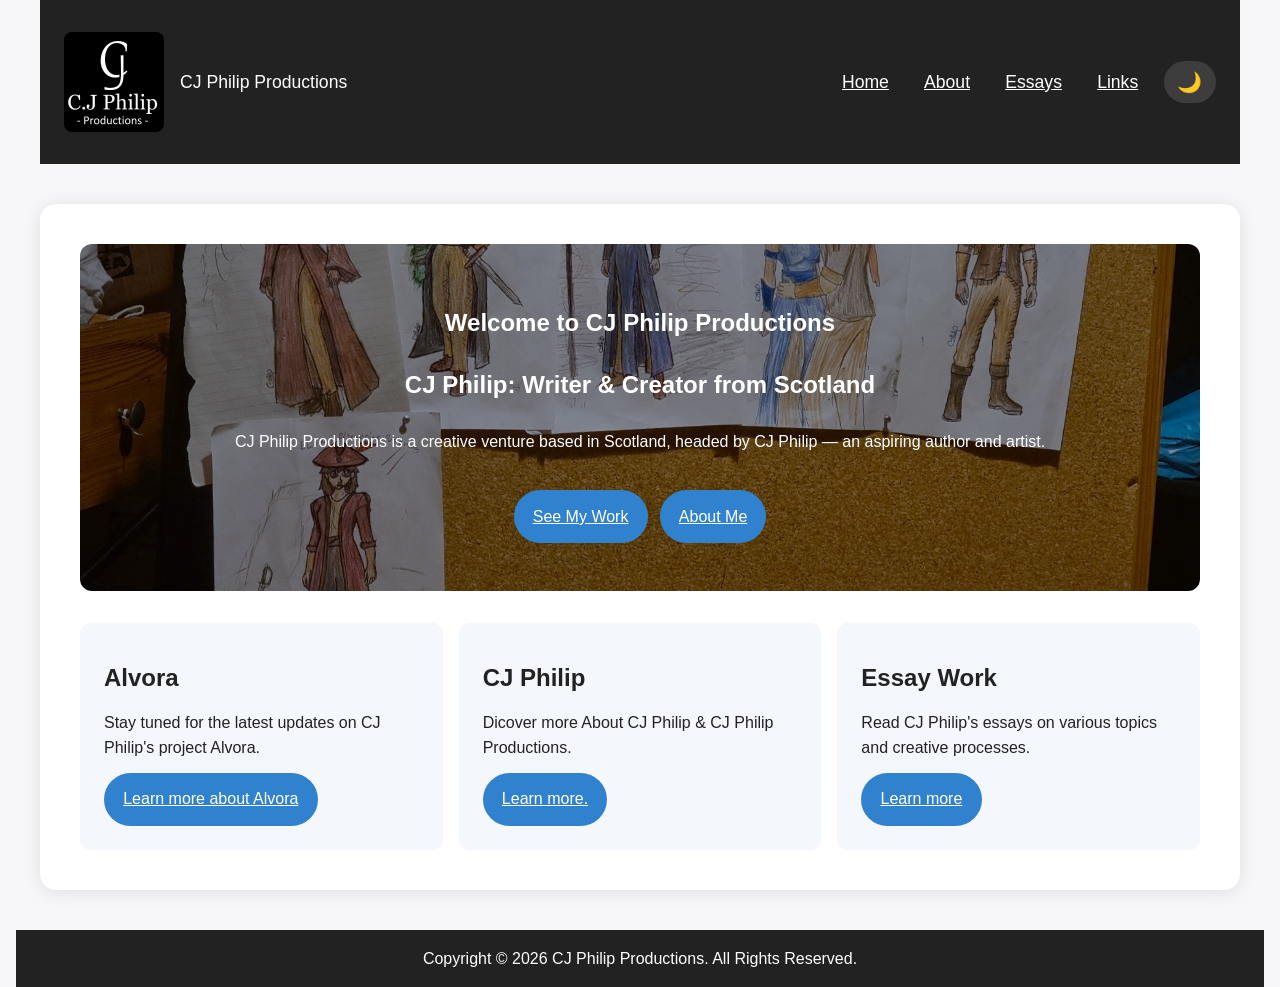
==== index.html @ aae2d984 "Add files via upload" ====
<!DOCTYPE html>
<html lang="en">
<head>
    <meta charset="UTF-8">
    <meta name="viewport" content="width=device-width, initial-scale=1.0">
    <title>CJ Philip Productions</title>
    <link rel="icon" type="image/png" href="Images/Logo.Png">
    <link rel="stylesheet" href="Main.Css">
    <script src="theme.js" defer></script>
    <script src="hero-carousel.js" defer></script>
</head>
<body>
    <header>
        <figure>
            <img src="Images/Logo.Png" alt="CJ Philip's Productions Logo" width="200" height="200">
            <figcaption>CJ Philip Productions</figcaption>
        </figure>
        <div class="header-actions">
            <nav>
                <a href="index.html" class="onPage">Home</a>
                <a href="about.html">About</a>
                <a href="essays.html">Essays</a>
                <a href="links.html">Links</a>
            </nav>
            <button id="theme-toggle" class="theme-toggle" type="button" aria-label="Toggle dark mode">🌙</button>
        </div>
    </header>
    <main>
        <section class="hero">
            <h1>Welcome to CJ Philip Productions</h1>
            <h2>CJ Philip: Writer &amp; Creator from Scotland</h2>
            <p>CJ Philip Productions is a creative venture based in Scotland, headed by CJ Philip — an aspiring author and artist.</p>
            <div class="hero-links">
                <a href="links.html">See My Work</a>
                <a href="about.html">About Me</a>
            </div>
        </section>
        <section class="article-grid">
            <article>
                <h2>Alvora</h2>
                <p>Stay tuned for the latest updates on CJ Philip's project Alvora.</p>
                <a href="alvora.html">Learn more about Alvora</a>
            </article>
            <article>
                <h2>CJ Philip</h2>
                <p>Dicover more About CJ Philip & CJ Philip Productions.</p>
                <a href="about.html">Learn more.</a>
            </article>
            <article>
                <h2>Essay Work</h2>
                <p>Read CJ Philip's essays on various topics and creative processes.</p>
                <a href="essays.html">Learn more</a>
            </article>
        </section>
    </main>
    <footer>
        <p>Copyright &copy; <script>document.write(new Date().getFullYear())</script> CJ Philip Productions. All Rights Reserved.</p>
    </footer>
</body>
</html>
---- Main.Css ----
body {
  font-family: 'Segoe UI', Arial, sans-serif;
  background: var(--bg);
  color: var(--text);
  margin: 0;
  padding: 0 1rem;
  line-height: 1.6;
  scrollbar-width: thin;
  scrollbar-color: var(--scroll-thumb) var(--scroll-track);
}

body::-webkit-scrollbar {
  width: 12px;
}

body::-webkit-scrollbar-track {
  background: var(--scroll-track);
}

body::-webkit-scrollbar-thumb {
  background: var(--scroll-thumb);
  border-radius: 999px;
  border: 3px solid var(--scroll-track);
}

body::-webkit-scrollbar-thumb:hover {
  background: var(--scroll-thumb-hover);
}

:root {
  color-scheme: light;
  --bg: #f7f7f9;
  --surface: #fff;
  --text: #222;
  --header: #222;
  --header-text: #fff;
  --link: #3182ce;
  --link-hover: #225ea8;
  --button-bg: #3182ce;
  --button-text: #fff;
  --surface-alt: #f4f7fb;
  --hero-overlay: linear-gradient(rgba(10, 25, 45, 0.65), rgba(10, 25, 45, 0.25));
  --scroll-track: #e2e8f0;
  --scroll-thumb: #a1b0d8;
  --scroll-thumb-hover: #718bb8;
}

[data-theme='dark'] {
  color-scheme: dark;
  --bg: #11151f;
  --surface: #1d2333;
  --text: #e7eaf3;
  --header: #090d15;
  --header-text: #f7f8ff;
  --link: #7ec4ff;
  --link-hover: #94c9ff;
  --button-bg: #4369a1;
  --button-text: #fff;
  --surface-alt: #152031;
  --hero-overlay: linear-gradient(rgba(0, 0, 0, 0.75), rgba(0, 0, 0, 0.35));
}

html {
  box-sizing: border-box;
}

*, *::before, *::after {
  box-sizing: inherit;
}

header, footer {
  background: var(--header);
  color: var(--header-text);
  padding: 1rem 1.5rem;
  text-align: center;
}

header {
  display: flex;
  flex-wrap: wrap;
  align-items: center;
  justify-content: space-between;
  gap: 1rem;
  width: min(100%, 1200px);
  margin: 0 auto;
  font-size: 1.1rem;
}

.header-actions {
  display: flex;
  align-items: center;
  gap: 1rem;
}

header figure {
  margin: 0;
  display: flex;
  align-items: center;
  gap: 1rem;
}

header figure img {
  width: 100px;
  height: auto;
}

nav {
  display: flex;
  flex-wrap: wrap;
  gap: 1rem;
  justify-content: flex-end;
}


.theme-toggle {
  background: rgba(255, 255, 255, 0.12);
  border: none;
  outline: none;
  color: inherit;
  padding: 0.55rem 0.85rem;
  border-radius: 999px;
  font-size: 1.25rem;
  cursor: pointer;
  transition: background 0.2s ease, transform 0.2s ease;
}

.theme-toggle:hover {
  background: rgba(255, 255, 255, 0.18);
}

.theme-toggle:focus-visible {
  box-shadow: 0 0 0 3px rgba(255, 255, 255, 0.25);
}

nav a {
  color: var(--header-text);
  padding: 0.4rem 0.6rem;
}

nav a.onPage {
  text-decoration: underline;
}

main {
  max-width: 1200px;
  margin: 2.5rem auto;
  background: var(--surface);
  color: var(--text);
  padding: 2.5rem;
  border-radius: 16px;
  box-shadow: 0 2px 18px rgba(0, 0, 0, 0.1);
}

.hero {
  text-align: center;
  padding: 3rem 1.5rem;
  background-color: rgba(10, 25, 45, 0.5);
  background-position: center;
  background-size: cover;
  background-repeat: no-repeat;
  background-attachment: scroll;
  background-blend-mode: overlay;
  color: var(--button-text);
  border-radius: 12px;
  min-height: 300px;
  display: flex;
  flex-direction: column;
  justify-content: center;
  transition: opacity 1s ease-in-out;
}

.hero h1,
.hero h2 {
  color: var(--button-text);
}

.hero-links {
  display: flex;
  flex-wrap: wrap;
  justify-content: center;
  gap: 0.75rem;
  margin-top: 1.5rem;
}

.hero-links a,
article a,
section a {
  color: var(--button-text);
  background: var(--button-bg);
  padding: 0.85rem 1.2rem;
  border-radius: 999px;
  display: inline-block;
  transition: background 0.2s ease;
}

.hero-links a:hover,
article a:hover,
section a:hover {
  background: var(--link-hover);
}

a {
  color: var(--link);
}

a:hover,
a:focus-visible {
  color: var(--link-hover);
}

h1, h2, h3 {
  color: var(--text);
  margin: 0.75rem 0;
}

p {
  margin: 0.75rem 0;
}

ul {
  padding-left: 1.5rem;
}

ul li {
  margin-bottom: 1.2rem;
}

img {
  max-width: 100%;
  border-radius: 8px;
  margin: 1rem 0;
}

.article-grid {
  display: grid;
  gap: 1rem;
  margin-top: 2rem;
}

article {
  background: var(--surface-alt);
  padding: 1.5rem;
  border-radius: 10px;
}

footer p {
  margin: 0;
}

@media (min-width: 700px) {
  header {
    grid-template-columns: auto 1fr;
    align-items: center;
    text-align: left;
  }

  nav {
    justify-content: flex-end;
  }
}

@media (min-width: 900px) {
  .article-grid {
    grid-template-columns: repeat(3, minmax(0, 1fr));
  }
}

@media (max-width: 600px) {
  main {
    padding: 1rem;
  }

  header figure {
    flex-direction: column;
  }
}
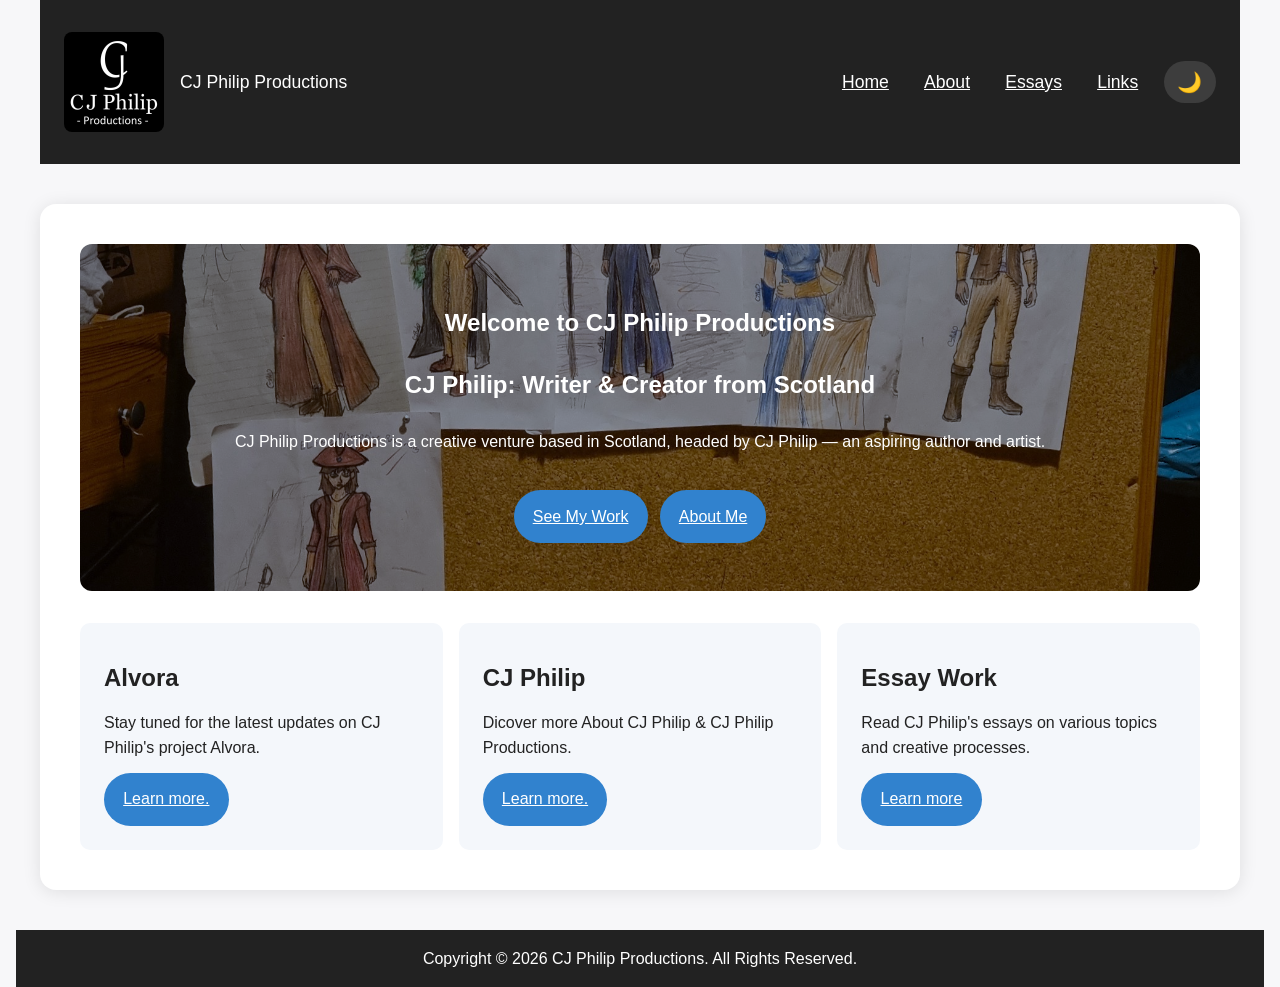
==== commit 54b719c3: "Update index.html" ====
--- a/index.html
+++ b/index.html
@@ -39,7 +39,7 @@
             <article>
                 <h2>Alvora</h2>
                 <p>Stay tuned for the latest updates on CJ Philip's project Alvora.</p>
-                <a href="alvora.html">Learn more about Alvora</a>
+                <a href="alvora.html">Learn more.</a>
             </article>
             <article>
                 <h2>CJ Philip</h2>
@@ -57,4 +57,4 @@
         <p>Copyright &copy; <script>document.write(new Date().getFullYear())</script> CJ Philip Productions. All Rights Reserved.</p>
     </footer>
 </body>
-</html>+</html>
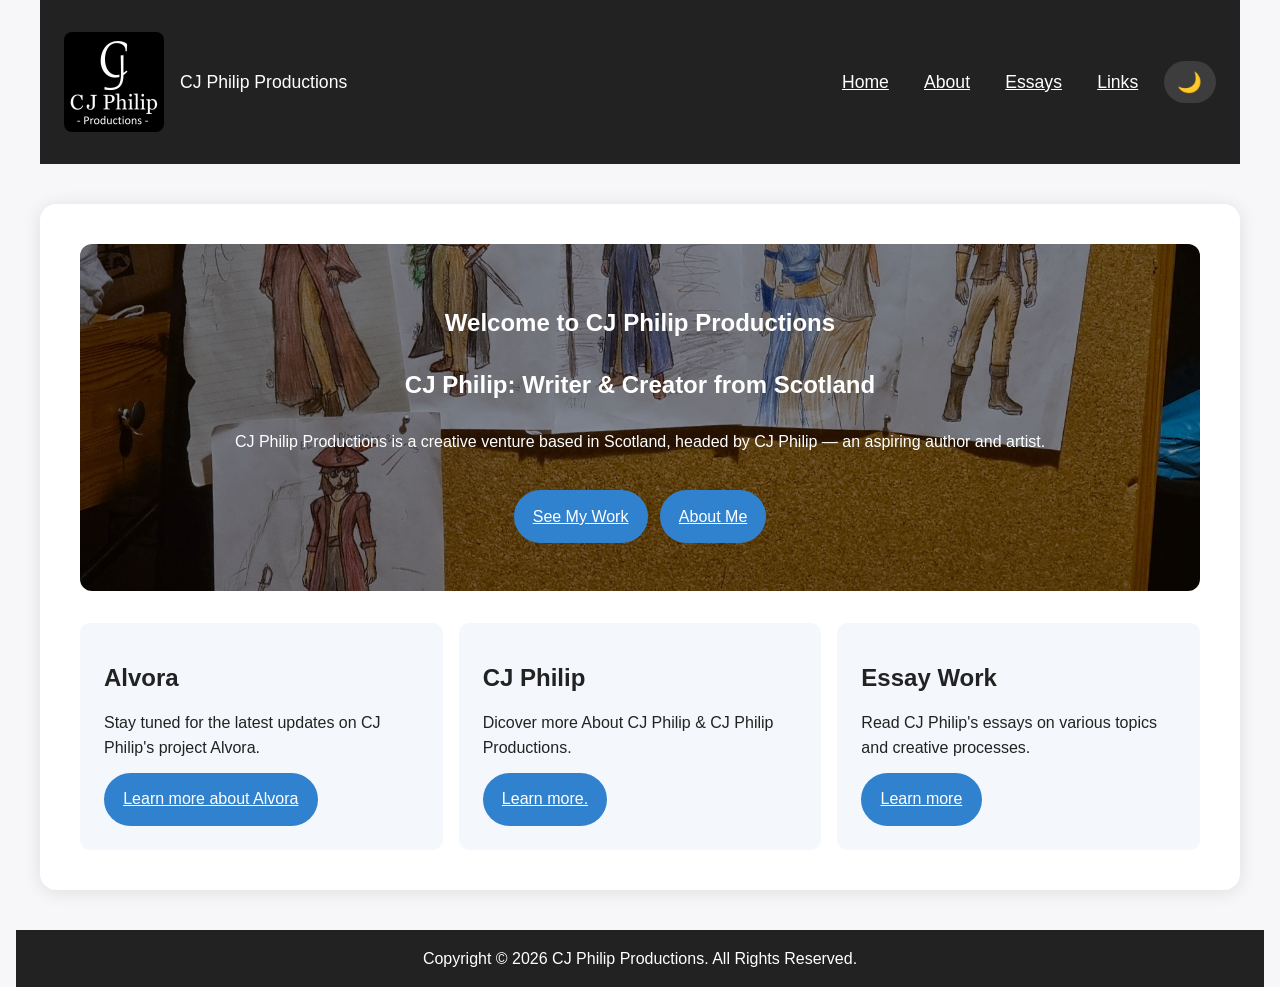
==== commit 1a79f205: "Add files via upload" ====
--- a/index.html
+++ b/index.html
@@ -39,7 +39,7 @@
             <article>
                 <h2>Alvora</h2>
                 <p>Stay tuned for the latest updates on CJ Philip's project Alvora.</p>
-                <a href="alvora.html">Learn more.</a>
+                <a href="alvora.html">Learn more about Alvora</a>
             </article>
             <article>
                 <h2>CJ Philip</h2>
@@ -57,4 +57,4 @@
         <p>Copyright &copy; <script>document.write(new Date().getFullYear())</script> CJ Philip Productions. All Rights Reserved.</p>
     </footer>
 </body>
-</html>
+</html>
--- a/Main.Css
+++ b/Main.Css
@@ -231,6 +231,12 @@
   margin: 1rem 0;
 }
 
+.section-divider {
+  border: 0;
+  border-top: 2px solid var(--link);
+  margin: 2rem 0;
+}
+
 .article-grid {
   display: grid;
   gap: 1rem;
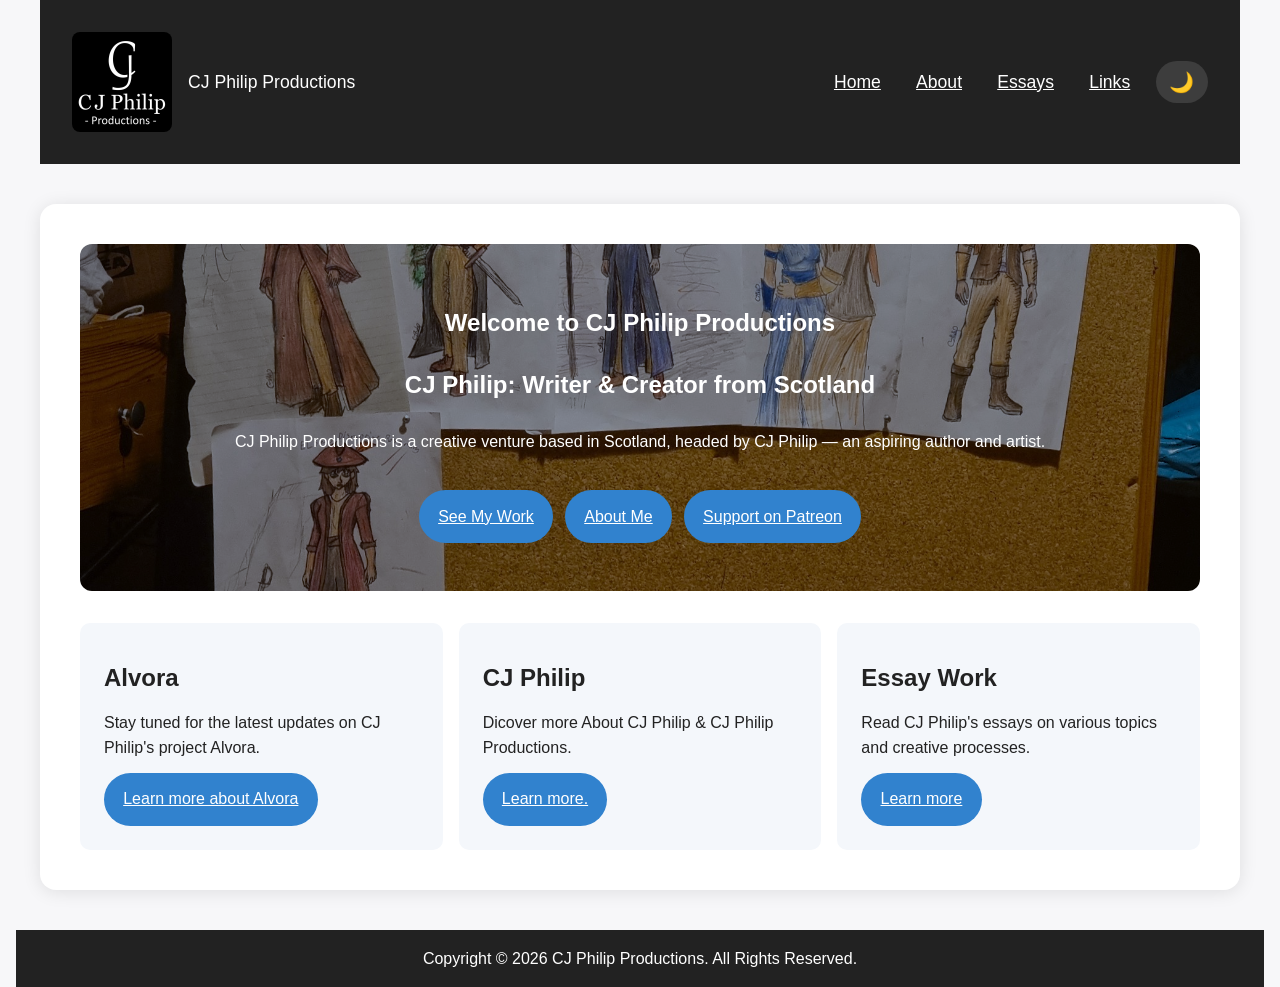
==== commit 4854d4b5: "Add files via upload" ====
--- a/index.html
+++ b/index.html
@@ -33,6 +33,7 @@
             <div class="hero-links">
                 <a href="links.html">See My Work</a>
                 <a href="about.html">About Me</a>
+                <a href="https://www.patreon.com/cw/CJPhilipProductions" target="_blank" rel="noopener noreferrer">Support on Patreon</a>
             </div>
         </section>
         <section class="article-grid">
--- a/Main.Css
+++ b/Main.Css
@@ -255,9 +255,13 @@
 
 @media (min-width: 700px) {
   header {
-    grid-template-columns: auto 1fr;
+    flex-wrap: nowrap;
     align-items: center;
-    text-align: left;
+    padding: 1rem 2rem;
+  }
+
+  .header-actions {
+    width: auto;
   }
 
   nav {
@@ -271,12 +275,60 @@
   }
 }
 
-@media (max-width: 600px) {
+@media (max-width: 900px) {
+  body {
+    padding: 0 0.75rem;
+  }
+
   main {
+    max-width: 100%;
+    margin: 1.5rem auto;
+    padding: 1.5rem;
+  }
+
+  .hero {
+    padding: 2rem 1rem;
+    min-height: 260px;
+  }
+
+  .hero-links {
+    flex-direction: column;
+    gap: 0.75rem;
+  }
+
+  .article-grid {
+    grid-template-columns: 1fr;
+  }
+}
+
+@media (max-width: 700px) {
+  header {
+    flex-direction: column;
+    align-items: stretch;
+    text-align: center;
     padding: 1rem;
   }
 
   header figure {
-    flex-direction: column;
-  }
-}+    justify-content: center;
+  }
+
+  .header-actions {
+    justify-content: center;
+    width: 100%;
+    flex-wrap: wrap;
+  }
+
+  nav {
+    justify-content: center;
+    width: 100%;
+  }
+
+  nav a {
+    padding: 0.5rem 0.75rem;
+  }
+
+  .theme-toggle {
+    margin-left: 0;
+  }
+}
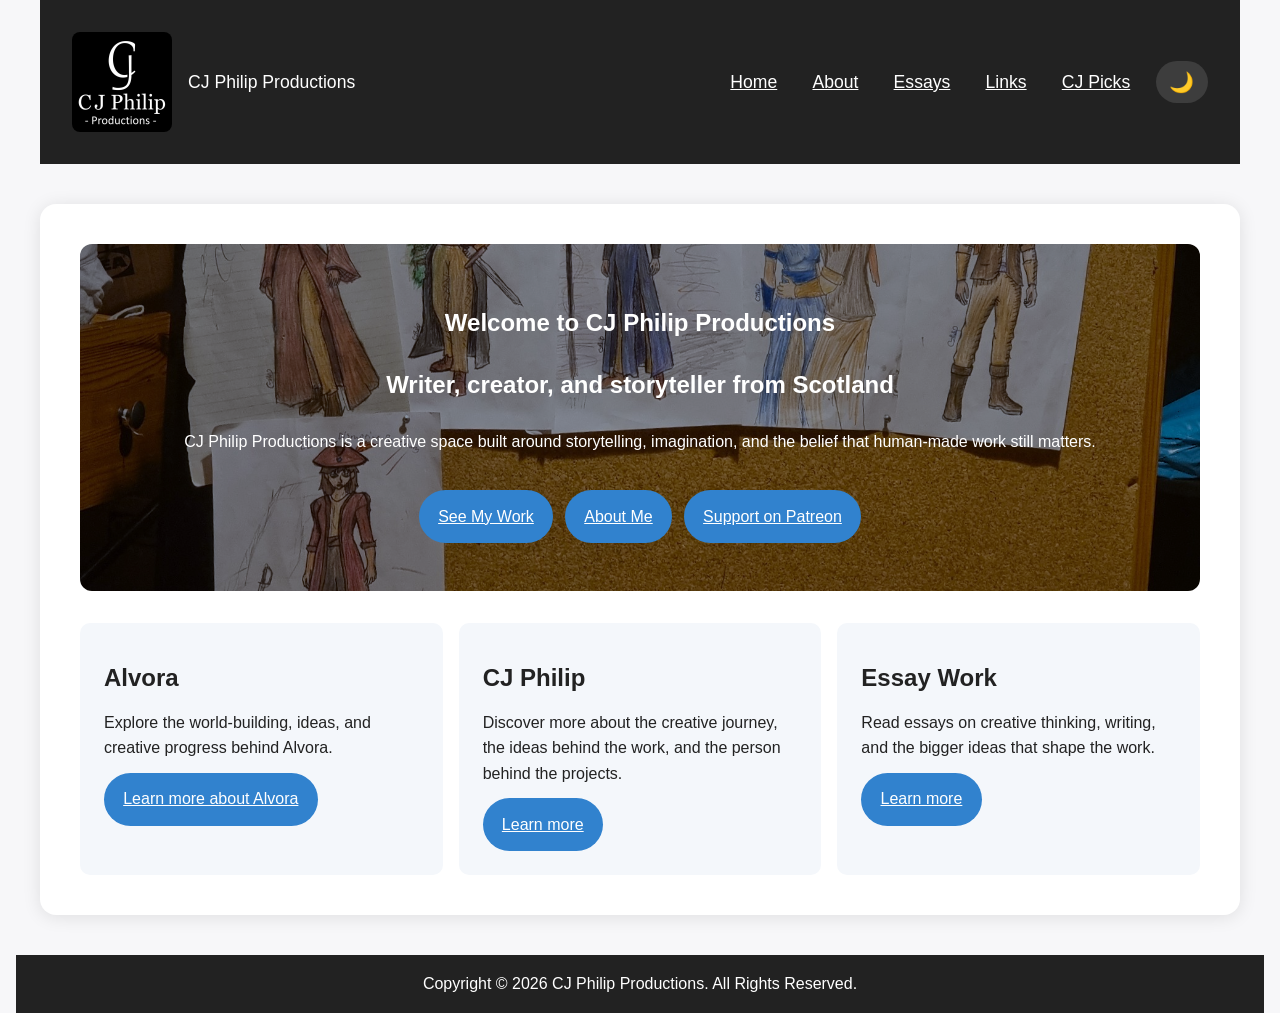
==== commit 9e9e6bb8: "Add files via upload" ====
--- a/index.html
+++ b/index.html
@@ -21,6 +21,7 @@
                 <a href="about.html">About</a>
                 <a href="essays.html">Essays</a>
                 <a href="links.html">Links</a>
+                <a href="cjpicks.html">CJ Picks</a>
             </nav>
             <button id="theme-toggle" class="theme-toggle" type="button" aria-label="Toggle dark mode">🌙</button>
         </div>
@@ -28,8 +29,8 @@
     <main>
         <section class="hero">
             <h1>Welcome to CJ Philip Productions</h1>
-            <h2>CJ Philip: Writer &amp; Creator from Scotland</h2>
-            <p>CJ Philip Productions is a creative venture based in Scotland, headed by CJ Philip — an aspiring author and artist.</p>
+            <h2>Writer, creator, and storyteller from Scotland</h2>
+            <p>CJ Philip Productions is a creative space built around storytelling, imagination, and the belief that human-made work still matters.</p>
             <div class="hero-links">
                 <a href="links.html">See My Work</a>
                 <a href="about.html">About Me</a>
@@ -39,17 +40,17 @@
         <section class="article-grid">
             <article>
                 <h2>Alvora</h2>
-                <p>Stay tuned for the latest updates on CJ Philip's project Alvora.</p>
+                <p>Explore the world-building, ideas, and creative progress behind Alvora.</p>
                 <a href="alvora.html">Learn more about Alvora</a>
             </article>
             <article>
                 <h2>CJ Philip</h2>
-                <p>Dicover more About CJ Philip & CJ Philip Productions.</p>
-                <a href="about.html">Learn more.</a>
+                <p>Discover more about the creative journey, the ideas behind the work, and the person behind the projects.</p>
+                <a href="about.html">Learn more</a>
             </article>
             <article>
                 <h2>Essay Work</h2>
-                <p>Read CJ Philip's essays on various topics and creative processes.</p>
+                <p>Read essays on creative thinking, writing, and the bigger ideas that shape the work.</p>
                 <a href="essays.html">Learn more</a>
             </article>
         </section>
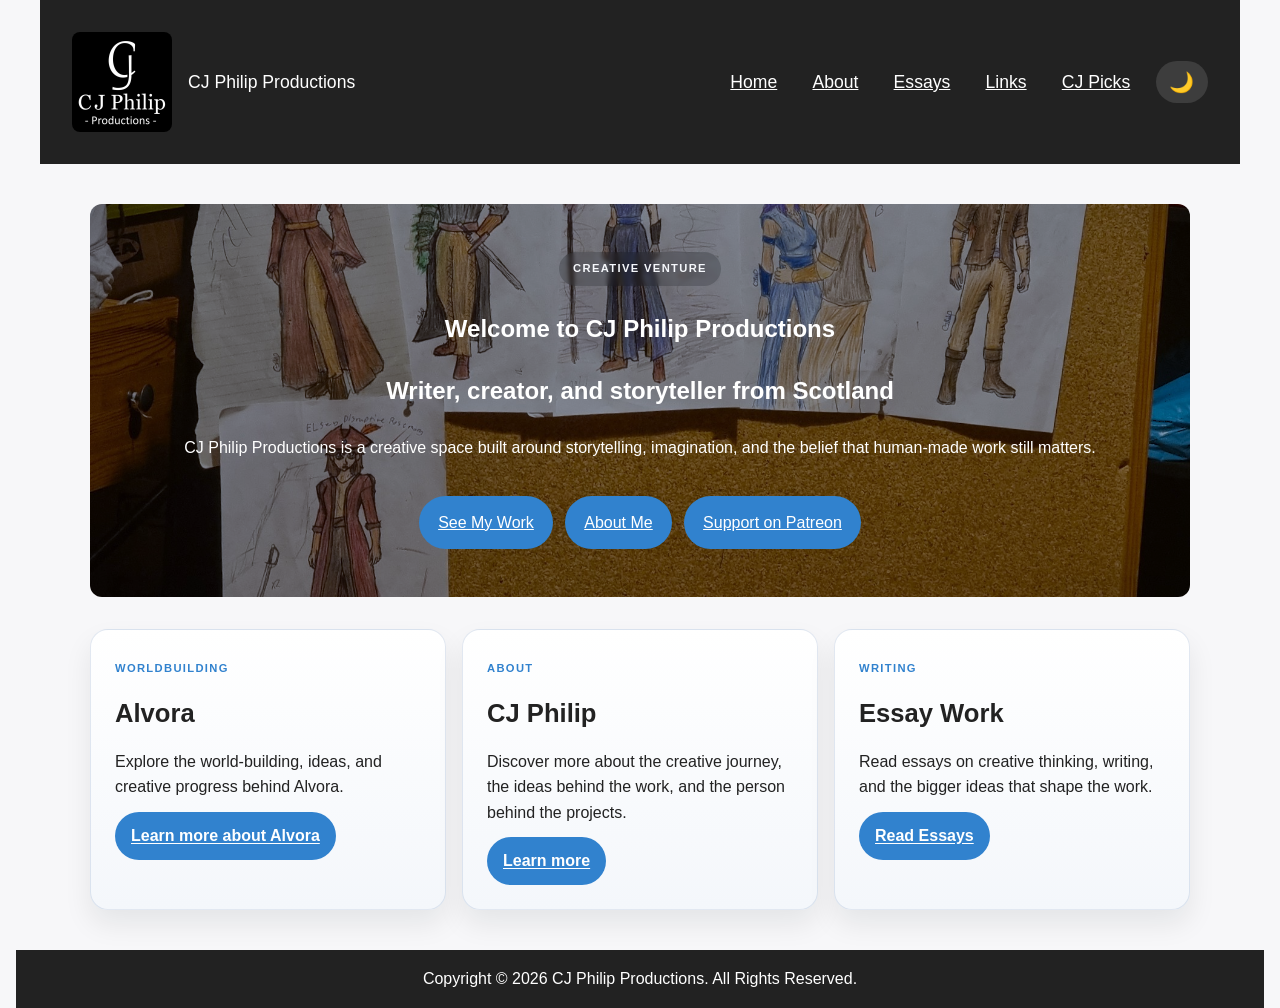
==== commit 18eba9cc: "Add files via upload" ====
--- a/index.html
+++ b/index.html
@@ -26,8 +26,9 @@
             <button id="theme-toggle" class="theme-toggle" type="button" aria-label="Toggle dark mode">🌙</button>
         </div>
     </header>
-    <main>
+    <main class="page-shell">
         <section class="hero">
+            <p class="eyebrow hero-tag">Creative Venture</p>
             <h1>Welcome to CJ Philip Productions</h1>
             <h2>Writer, creator, and storyteller from Scotland</h2>
             <p>CJ Philip Productions is a creative space built around storytelling, imagination, and the belief that human-made work still matters.</p>
@@ -38,20 +39,23 @@
             </div>
         </section>
         <section class="article-grid">
-            <article>
+            <article class="feature-card">
+                <p class="card-kicker">Worldbuilding</p>
                 <h2>Alvora</h2>
                 <p>Explore the world-building, ideas, and creative progress behind Alvora.</p>
-                <a href="alvora.html">Learn more about Alvora</a>
+                <a class="button-link" href="alvora.html">Learn more about Alvora</a>
             </article>
-            <article>
+            <article class="feature-card">
+                <p class="card-kicker">About</p>
                 <h2>CJ Philip</h2>
                 <p>Discover more about the creative journey, the ideas behind the work, and the person behind the projects.</p>
-                <a href="about.html">Learn more</a>
+                <a class="button-link" href="about.html">Learn more</a>
             </article>
-            <article>
+            <article class="feature-card">
+                <p class="card-kicker">Writing</p>
                 <h2>Essay Work</h2>
                 <p>Read essays on creative thinking, writing, and the bigger ideas that shape the work.</p>
-                <a href="essays.html">Learn more</a>
+                <a class="button-link" href="essays.html">Read Essays</a>
             </article>
         </section>
     </main>
--- a/Main.Css
+++ b/Main.Css
@@ -151,6 +151,132 @@
   box-shadow: 0 2px 18px rgba(0, 0, 0, 0.1);
 }
 
+.page-shell {
+  max-width: 1100px;
+  padding: 0;
+  background: transparent;
+  box-shadow: none;
+}
+
+.page-intro {
+  background: linear-gradient(135deg, rgba(49, 130, 206, 0.08), rgba(17, 21, 31, 0.02));
+  border: 1px solid rgba(49, 130, 206, 0.14);
+  border-radius: 20px;
+  padding: 2rem 1.75rem;
+  margin-bottom: 1.5rem;
+}
+
+.eyebrow,
+.card-kicker {
+  display: inline-block;
+  margin: 0 0 0.75rem;
+  text-transform: uppercase;
+  letter-spacing: 0.12em;
+  font-size: 0.7rem;
+  font-weight: 700;
+  color: var(--link);
+}
+
+.page-intro h1 {
+  margin-top: 0;
+  font-size: clamp(2.3rem, 5vw, 4rem);
+  line-height: 1.08;
+}
+
+.article-grid {
+  display: grid;
+  gap: 1.25rem;
+  margin-top: 2rem;
+}
+
+.feature-card,
+.feature-callout {
+  background: linear-gradient(180deg, var(--surface), var(--surface-alt));
+  border: 1px solid rgba(113, 139, 184, 0.2);
+  border-radius: 18px;
+  padding: 1.5rem;
+  box-shadow: 0 14px 28px rgba(17, 21, 31, 0.08);
+}
+
+.feature-card {
+  transition: transform 0.2s ease, box-shadow 0.2s ease;
+}
+
+.feature-card:hover {
+  transform: translateY(-2px);
+  box-shadow: 0 16px 30px rgba(17, 21, 31, 0.12);
+}
+
+.feature-card h2,
+.feature-callout h2 {
+  margin-top: 0.2rem;
+  margin-bottom: 0.9rem;
+  font-size: clamp(1.4rem, 2vw, 2rem);
+}
+
+.feature-card p,
+.feature-callout p {
+  margin-top: 0;
+}
+
+.card-list {
+  list-style: none;
+  margin: 0;
+  padding: 0;
+}
+
+.card-list li {
+  margin: 0 0 0.9rem;
+  padding: 0.9rem 1rem;
+  border-left: 3px solid var(--link);
+  background: rgba(49, 130, 206, 0.04);
+  border-radius: 0 12px 12px 0;
+}
+
+.card-list li:last-child {
+  margin-bottom: 0;
+}
+
+.feature-card a,
+.feature-callout a {
+  color: var(--link);
+  text-decoration: underline;
+  text-underline-offset: 0.15em;
+}
+
+.feature-callout {
+  margin-top: 1.75rem;
+}
+
+.callout-links {
+  display: flex;
+  flex-wrap: wrap;
+  gap: 0.75rem;
+  margin-top: 1rem;
+}
+
+.callout-links a,
+.button-link {
+  display: inline-flex;
+  align-items: center;
+  justify-content: center;
+  padding: 0.7rem 1rem;
+  border-radius: 999px;
+  background: var(--button-bg);
+  color: var(--button-text);
+  text-decoration: none;
+  font-weight: 600;
+  transition: background 0.2s ease, color 0.2s ease;
+}
+
+.callout-links a:hover,
+.callout-links a:focus-visible,
+.button-link:hover,
+.button-link:focus-visible {
+  background: var(--link-hover);
+  color: var(--button-text);
+}
+
 .hero {
   text-align: center;
   padding: 3rem 1.5rem;
@@ -169,6 +295,16 @@
   transition: opacity 1s ease-in-out;
 }
 
+.hero-tag {
+  display: inline-block;
+  margin: 0 auto 0.75rem;
+  padding: 0.5rem 0.9rem;
+  border-radius: 999px;
+  background: rgba(10, 16, 24, 0.2);
+  color: #f5f7fb;
+  backdrop-filter: blur(2px);
+}
+
 .hero h1,
 .hero h2 {
   color: var(--button-text);
@@ -182,25 +318,29 @@
   margin-top: 1.5rem;
 }
 
-.hero-links a,
-article a,
-section a {
+.hero-links a {
   color: var(--button-text);
   background: var(--button-bg);
   padding: 0.85rem 1.2rem;
   border-radius: 999px;
   display: inline-block;
-  transition: background 0.2s ease;
+  transition: background 0.2s ease, color 0.2s ease;
 }
 
 .hero-links a:hover,
-article a:hover,
-section a:hover {
+.hero-links a:focus-visible {
   background: var(--link-hover);
+  color: var(--button-text);
 }
 
 a {
   color: var(--link);
+}
+
+a.button-link,
+a.button-link:hover,
+a.button-link:focus-visible {
+  color: var(--button-text);
 }
 
 a:hover,
